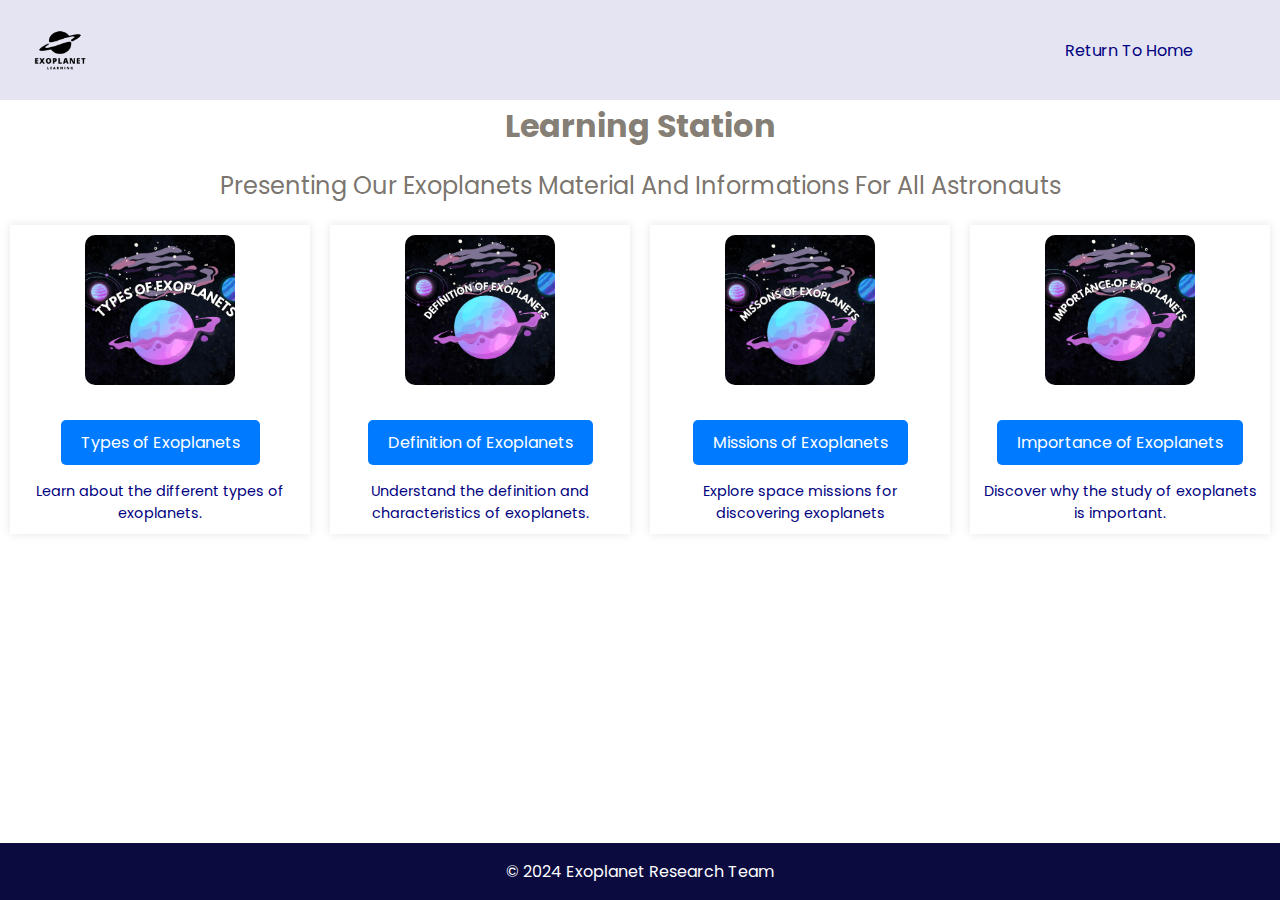
==== courses.html @ 097601c0 "first publish" ====
<!DOCTYPE html>
<html lang="en">
<head>
<meta charset="UTF-8">
<meta name="viewport" content="width=device-width, initial-scale=1.0">
<link rel="stylesheet" href="courses.css">
<title>My Website</title>
</head>
<body>

        <header>
        <!-- NAVBAR -->
        <nav>
            <img src="Planet-removebg-preview.png" alt="Logo">
            <div class="navigation">
                <div class="nav-items">
                    <a href="bodyy.html"><i class="homenav"></i>Return To Home</a>
                  
                   
                </div>
    
        </nav>
   
    
    <section id="data">
        
        <h1>Learning Station</h1>
        <p>Presenting Our Exoplanets Material And Informations For All Astronauts</p>
      </section>
      
      <div class="data-row">
        
        <div class="data-section">
            
            <img src="ttyty.png" alt="">
            <a class="btn" href="types.html">Types of Exoplanets</a>
            <p>Learn about the different types of exoplanets. </p>
        </div>
        <div class="data-section">
            <img src="dddd.png" alt="Definition">
            <a class="btn" href="definition.html">Definition of Exoplanets</a>
            <p>Understand the definition and characteristics of exoplanets.</p>
        </div>
        <div class="data-section">
            <img src="missiio.png" alt="">
            <a class="btn" href="M.html">Missions of Exoplanets</a>
            <p>Explore space missions for discovering exoplanets</p>
        </div>
       
        <div class="data-section">
            <img src="iim.png" alt="Importance">
            <a class="btn" href="importance.html">Importance of Exoplanets</a>
            <p>Discover why the study of exoplanets is important.</p>
        </div>
    </div>
        </header>
        <footer>
            <p>&copy; 2024 Exoplanet Research Team</p>
        </footer>
</body>
</html>
---- courses.css ----
@import url('https://fonts.googleapis.com/css2?family=Poppins:wght@300;500;600&display=swap');
*{
  margin: 0;
  padding: 0;
  box-sizing: border-box;
  font-family: 'poppins';

}
body {
    font-family:Verdana, Geneva, Tahoma, sans-serif;
    margin: 0;
    padding: 0;
    background-color: white;
    object-fit: ;
    display: flex;
    flex-direction: column;
    min-height: 100vh;
}
nav {
    display: flex;
    align-items: center;
    justify-content: space-between;
    padding: 10px 20px;
    background-color: rgb(228, 228, 243);
    position: fixed; /* Make the navbar fixed */
    top: 0; /* Stick it to the top */
    left: 0; /* Align it to the left */
    width: 100%; /* Full width */
    z-index: 1000; /* Ensure it stays above other content */
}

nav img {
    height: 80px; /* Adjust this value to make the logo bigger */
    width: auto;
}

.navigation {
    display: flex;
    align-items: center;
}

.nav-items {
    display: flex;
    gap: 15px;
    margin-right: 52px;
}

.nav-items a {
    color: navy;
    text-decoration: none;
    padding: 10px 15px;
    transition: background-color 0.3s;
    font-weight: 400;
}

.nav-items a:hover {
    background-color: rgb(236, 236, 161); /* Change background on hover */
}


#data {
    padding: 8vw 8vw 0 8vw;
    text-align: center;
}

#data h1{
    font-size: 2rem;
    color:rgba(80, 70, 56, 0.714);
}
#data p{
    color:rgba(63, 56, 46, 0.714); 
    font-size: 1.5rem;
    margin-top: 18px;
}

.data-row {
    display: flex;
    justify-content: space-around;
    align-items: center;
  
    background-color: white;
    margin-top: 12px;
}

.data-section {
    text-align: center;
    width: 45%; /* Adjusted width to fit two items in a row */
    margin: 10px;
    padding: 10px;
    
    box-shadow: 0 0 10px rgba(0, 0, 0, 0.1);
    
}

.data-section button {
    display: flex;
    align-items: center;
    justify-content: center;
    margin: 0 auto 15px;
}

.data-section img {
    width: 150px;
    display: flex;
    align-items: center;
    justify-content: center;
    height: 150px;
    object-fit: cover;
    border-radius: 10px;
    margin: 0 auto 15px;
}
.data-section p{
    margin-top: 15px;
    font-size: 0.9rem;
    line-height: 22px;
    color: navy;
}

.btn {
    display: inline-block;
    padding: 10px 20px;
    background-color: #007bff;
    color: #fff;
    text-decoration: none;
    border-radius: 5px;
    margin-top: 20px;
}
.btn:hover{
    color: white;
    background-color: black;
}
footer {
    background-color: rgb(11, 11, 64);
    color: white;
    text-align: center;
    padding: 1rem;
    margin-top: auto;
}
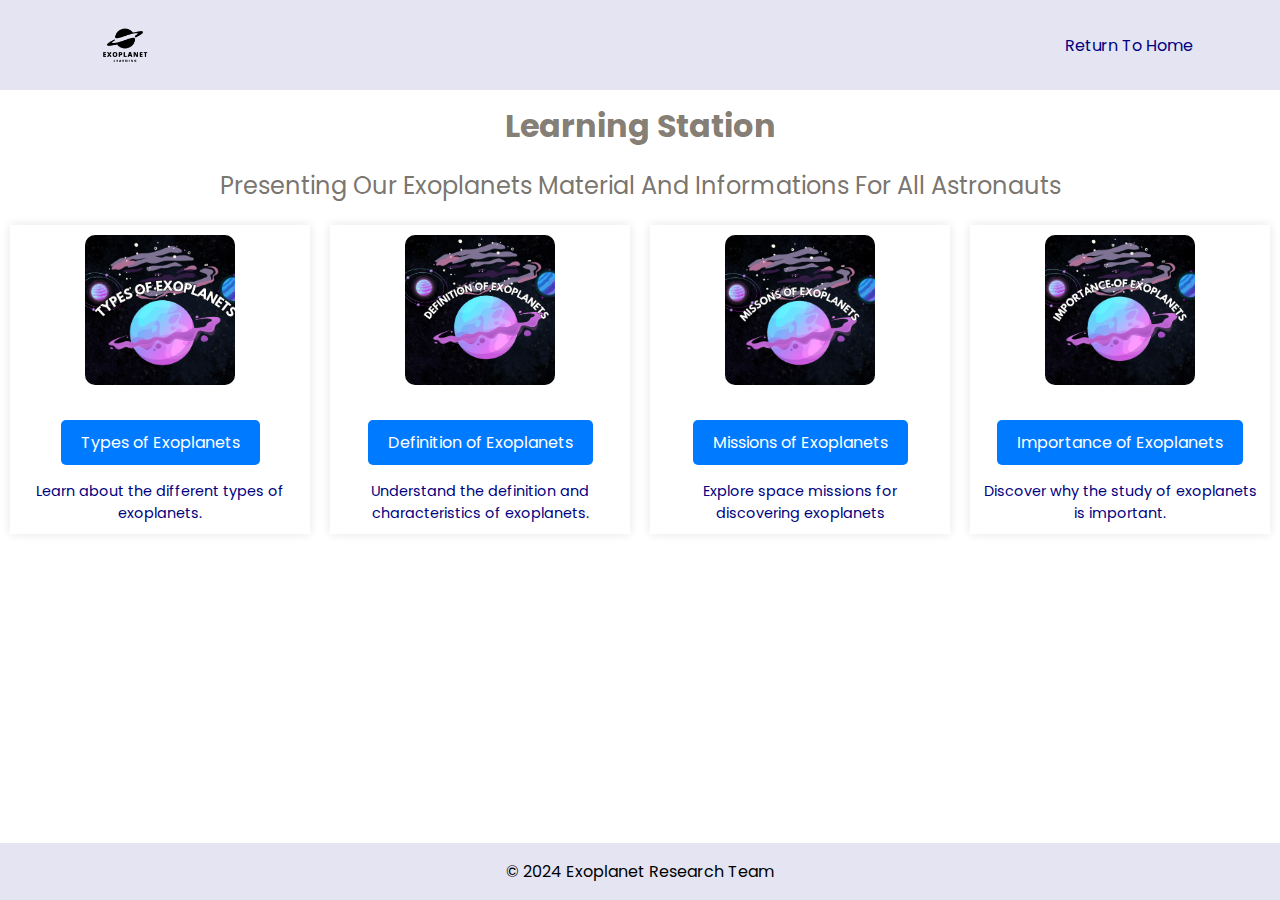
==== commit c22240ad: "handle style updates" ====
--- a/courses.html
+++ b/courses.html
@@ -14,17 +14,14 @@
             <img src="Planet-removebg-preview.png" alt="Logo">
             <div class="navigation">
                 <div class="nav-items">
-                    <a href="bodyy.html"><i class="homenav"></i>Return To Home</a>
-                  
-                   
+                    <a href="index.html"><i class="homenav"></i>Return To Home</a>
                 </div>
-    
         </nav>
    
     
     <section id="data">
         
-        <h1>Learning Station</h1>
+        <h1 class="lear">Learning Station</h1>
         <p>Presenting Our Exoplanets Material And Informations For All Astronauts</p>
       </section>
       
--- a/courses.css
+++ b/courses.css
@@ -1,138 +1,137 @@
-@import url('https://fonts.googleapis.com/css2?family=Poppins:wght@300;500;600&display=swap');
-*{
+@import url("https://fonts.googleapis.com/css2?family=Poppins:wght@300;500;600&display=swap");
+* {
   margin: 0;
   padding: 0;
   box-sizing: border-box;
-  font-family: 'poppins';
-
+  font-family: "poppins";
 }
 body {
-    font-family:Verdana, Geneva, Tahoma, sans-serif;
-    margin: 0;
-    padding: 0;
-    background-color: white;
-    object-fit: ;
-    display: flex;
-    flex-direction: column;
-    min-height: 100vh;
+  font-family: Verdana, Geneva, Tahoma, sans-serif;
+  margin: 0;
+  padding: 0;
+  background-color: white;
+  display: flex;
+  flex-direction: column;
+  min-height: 100vh;
 }
 nav {
-    display: flex;
-    align-items: center;
-    justify-content: space-between;
-    padding: 10px 20px;
-    background-color: rgb(228, 228, 243);
-    position: fixed; /* Make the navbar fixed */
-    top: 0; /* Stick it to the top */
-    left: 0; /* Align it to the left */
-    width: 100%; /* Full width */
-    z-index: 1000; /* Ensure it stays above other content */
+  display: flex;
+  align-items: center;
+  justify-content: space-between;
+  padding: 10px 20px;
+  background-color: rgb(228, 228, 243);
+  position: fixed; /* Make the navbar fixed */
+  top: 0; /* Stick it to the top */
+  left: 0; /* Align it to the left */
+  width: 100%; /* Full width */
+  z-index: 1000; /* Ensure it stays above other content */
 }
 
 nav img {
-    height: 80px; /* Adjust this value to make the logo bigger */
-    width: auto;
+  height: 70px; /* Adjust this value to make the logo bigger */
+  width: auto;
+  margin-left: 70px;
 }
 
 .navigation {
-    display: flex;
-    align-items: center;
+  display: flex;
+  align-items: center;
 }
 
 .nav-items {
-    display: flex;
-    gap: 15px;
-    margin-right: 52px;
+  display: flex;
+  gap: 15px;
+  margin-right: 52px;
 }
 
 .nav-items a {
-    color: navy;
-    text-decoration: none;
-    padding: 10px 15px;
-    transition: background-color 0.3s;
-    font-weight: 400;
+  color: navy;
+  text-decoration: none;
+  padding: 10px 15px;
+  font-weight: 400;
 }
 
 .nav-items a:hover {
-    background-color: rgb(236, 236, 161); /* Change background on hover */
+  background-color: #b3b6b7;
+  border-radius: 20px;
 }
 
-
 #data {
-    padding: 8vw 8vw 0 8vw;
-    text-align: center;
+  padding: 8vw 8vw 0 8vw;
+  text-align: center;
 }
 
-#data h1{
-    font-size: 2rem;
-    color:rgba(80, 70, 56, 0.714);
+#data h1 {
+  font-size: 2rem;
+  color: rgba(80, 70, 56, 0.714);
 }
-#data p{
-    color:rgba(63, 56, 46, 0.714); 
-    font-size: 1.5rem;
-    margin-top: 18px;
+#data p {
+  color: rgba(63, 56, 46, 0.714);
+  font-size: 1.5rem;
+  margin-top: 18px;
 }
 
 .data-row {
-    display: flex;
-    justify-content: space-around;
-    align-items: center;
-  
-    background-color: white;
-    margin-top: 12px;
+  display: flex;
+  justify-content: space-around;
+  align-items: center;
+
+  background-color: white;
+  margin-top: 12px;
 }
 
 .data-section {
-    text-align: center;
-    width: 45%; /* Adjusted width to fit two items in a row */
-    margin: 10px;
-    padding: 10px;
-    
-    box-shadow: 0 0 10px rgba(0, 0, 0, 0.1);
-    
+  text-align: center;
+  width: 45%; /* Adjusted width to fit two items in a row */
+  margin: 10px;
+  padding: 10px;
+
+  box-shadow: 0 0 10px rgba(0, 0, 0, 0.1);
 }
 
 .data-section button {
-    display: flex;
-    align-items: center;
-    justify-content: center;
-    margin: 0 auto 15px;
+  display: flex;
+  align-items: center;
+  justify-content: center;
+  margin: 0 auto 15px;
 }
-
+.lear {
+  color: black;
+}
 .data-section img {
-    width: 150px;
-    display: flex;
-    align-items: center;
-    justify-content: center;
-    height: 150px;
-    object-fit: cover;
-    border-radius: 10px;
-    margin: 0 auto 15px;
+  width: 150px;
+  display: flex;
+  align-items: center;
+  justify-content: center;
+  height: 150px;
+  object-fit: cover;
+  border-radius: 10px;
+  margin: 0 auto 15px;
 }
-.data-section p{
-    margin-top: 15px;
-    font-size: 0.9rem;
-    line-height: 22px;
-    color: navy;
+.data-section p {
+  margin-top: 15px;
+  font-size: 0.9rem;
+  line-height: 22px;
+  color: navy;
 }
 
 .btn {
-    display: inline-block;
-    padding: 10px 20px;
-    background-color: #007bff;
-    color: #fff;
-    text-decoration: none;
-    border-radius: 5px;
-    margin-top: 20px;
+  display: inline-block;
+  padding: 10px 20px;
+  background-color: #007bff;
+  color: #fff;
+  text-decoration: none;
+  border-radius: 5px;
+  margin-top: 20px;
 }
-.btn:hover{
-    color: white;
-    background-color: black;
+.btn:hover {
+  color: white;
+  background-color: black;
 }
 footer {
-    background-color: rgb(11, 11, 64);
-    color: white;
-    text-align: center;
-    padding: 1rem;
-    margin-top: auto;
+  background-color: rgb(228, 228, 243);
+  color: black;
+  text-align: center;
+  padding: 1rem;
+  margin-top: auto;
 }
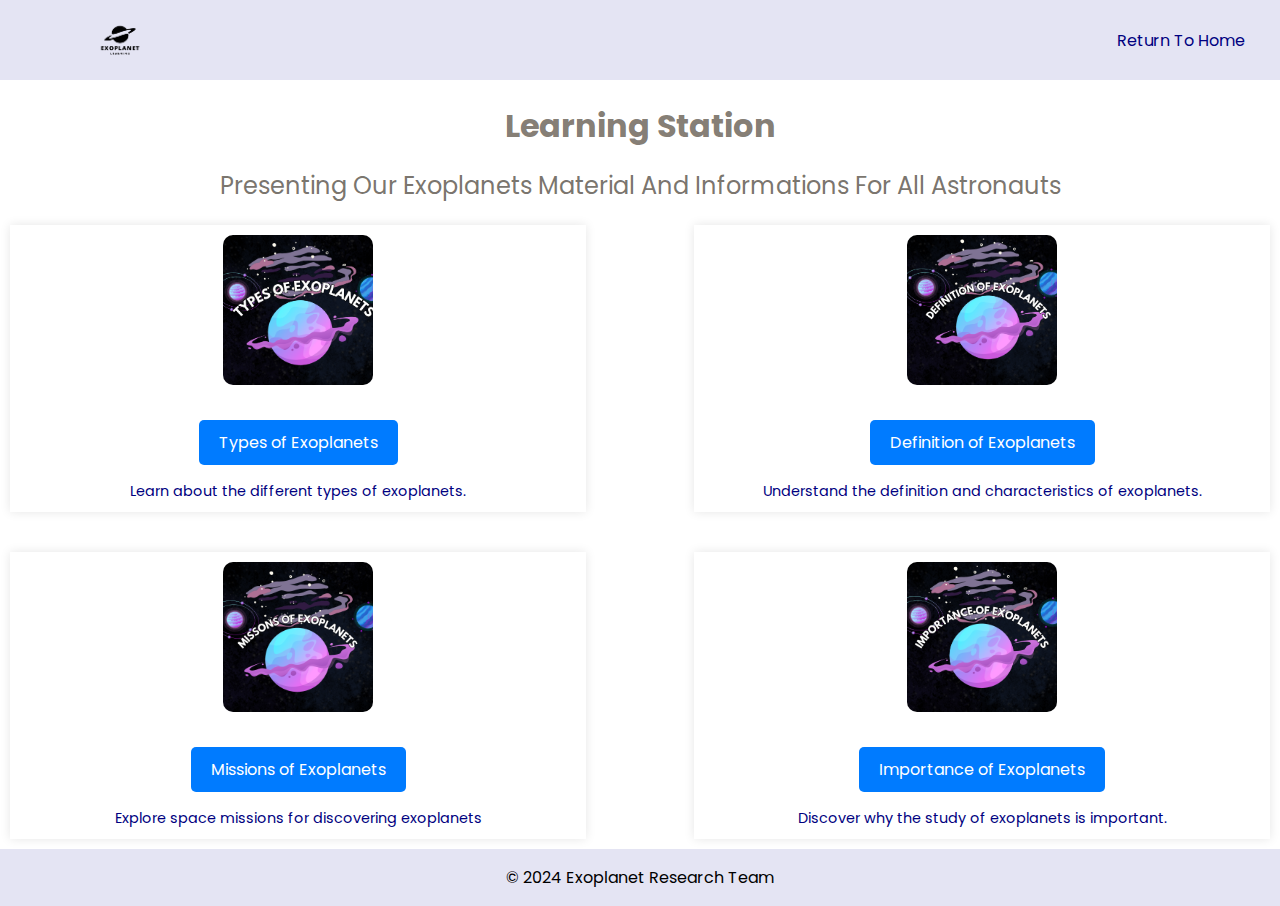
==== commit 269cc213: "updates" ====
--- a/courses.html
+++ b/courses.html
@@ -4,7 +4,7 @@
 <meta charset="UTF-8">
 <meta name="viewport" content="width=device-width, initial-scale=1.0">
 <link rel="stylesheet" href="courses.css">
-<title>My Website</title>
+<title>Learning Station</title>
 </head>
 <body>
 
@@ -13,6 +13,8 @@
         <nav>
             <img src="Planet-removebg-preview.png" alt="Logo">
             <div class="navigation">
+                <i class='bx bx-menu menu-icon'></i> <!-- Menu icon for mobile -->
+
                 <div class="nav-items">
                     <a href="index.html"><i class="homenav"></i>Return To Home</a>
                 </div>
--- a/courses.css
+++ b/courses.css
@@ -14,23 +14,24 @@
   flex-direction: column;
   min-height: 100vh;
 }
+/* Default Navbar for larger screens (including laptops) */
 nav {
   display: flex;
   align-items: center;
   justify-content: space-between;
   padding: 10px 20px;
   background-color: rgb(228, 228, 243);
-  position: fixed; /* Make the navbar fixed */
-  top: 0; /* Stick it to the top */
-  left: 0; /* Align it to the left */
-  width: 100%; /* Full width */
-  z-index: 1000; /* Ensure it stays above other content */
+  position: fixed;
+  top: 0;
+  left: 0;
+  width: 100%;
+  z-index: 1000;
 }
 
 nav img {
-  height: 70px; /* Adjust this value to make the logo bigger */
+  height: 60px;
   width: auto;
-  margin-left: 70px;
+  margin-left: 70px; 
 }
 
 .navigation {
@@ -41,7 +42,6 @@
 .nav-items {
   display: flex;
   gap: 15px;
-  margin-right: 52px;
 }
 
 .nav-items a {
@@ -56,6 +56,69 @@
   border-radius: 20px;
 }
 
+/* Mobile View (Overlay) */
+@media screen and (max-width: 768px) {
+  .nav-items {
+    position: absolute;
+    top: 100%;
+    right: 0;
+    background-color: rgba(228, 228, 243, 0.95); /* Overlay background with transparency */
+    width: 100%;
+    max-width: 300px;
+    display: none; /* Hidden by default */
+    flex-direction: column;
+    align-items: center;
+  }
+
+  .nav-items.active {
+    display: flex; /* Show the nav items when the menu is toggled */
+  }
+
+  .nav-items a {
+    padding: 15px;
+    border-bottom: 1px solid #b3b6b7;
+    width: 100%;
+    text-align: center;
+  }
+
+  .menu-icon {
+    display: block;
+    cursor: pointer;
+    font-size: 1.5rem;
+    color: navy;
+  }
+}
+
+/* Small Screens (Under 480px) */
+@media screen and (max-width: 480px) {
+  nav img {
+    height: 50px;
+  }
+
+  .nav-items {
+    gap: 10px;
+  }
+}
+
+/* Show the full menu on laptop view */
+@media screen and (min-width: 769px) {
+  .menu-icon {
+    display: none; /* Hide the menu icon on laptop and larger screens */
+  }
+
+  .nav-items {
+    display: flex; /* Show the nav items by default on larger screens */
+    position: static;
+    width: auto;
+    background: none;
+    flex-direction: row; /* Horizontal alignment */
+  }
+
+  .nav-items a {
+    padding: 10px 15px;
+  }
+}
+
 #data {
   padding: 8vw 8vw 0 8vw;
   text-align: center;
@@ -65,55 +128,89 @@
   font-size: 2rem;
   color: rgba(80, 70, 56, 0.714);
 }
+
 #data p {
   color: rgba(63, 56, 46, 0.714);
   font-size: 1.5rem;
   margin-top: 18px;
 }
 
+/* Flexbox container for data sections */
 .data-row {
   display: flex;
-  justify-content: space-around;
-  align-items: center;
-
+  flex-wrap: wrap; /* Ensure items wrap when there's not enough space */
+  justify-content: space-between; /* Space items evenly */
+  align-items: center;
+  gap: 20px; /* Add space between each item */
   background-color: white;
   margin-top: 12px;
 }
 
+/* Flexbox items */
 .data-section {
+  display: flex;
+  flex-direction: column; /* Stack content vertically */
+  align-items: center;
   text-align: center;
-  width: 45%; /* Adjusted width to fit two items in a row */
+  width: 45%; /* Two items per row for larger screens */
   margin: 10px;
   padding: 10px;
-
   box-shadow: 0 0 10px rgba(0, 0, 0, 0.1);
-}
-
-.data-section button {
-  display: flex;
-  align-items: center;
-  justify-content: center;
-  margin: 0 auto 15px;
-}
-.lear {
-  color: black;
-}
+  transition: all 0.3s;
+}
+
 .data-section img {
   width: 150px;
-  display: flex;
-  align-items: center;
-  justify-content: center;
   height: 150px;
   object-fit: cover;
   border-radius: 10px;
-  margin: 0 auto 15px;
-}
+  margin-bottom: 15px;
+}
+
 .data-section p {
   margin-top: 15px;
   font-size: 0.9rem;
   line-height: 22px;
   color: navy;
 }
+
+/* Responsive adjustments for Flexbox */
+@media screen and (max-width: 1024px) {
+  .data-section {
+    width: 45%; /* Two items per row on medium screens */
+  }
+}
+
+@media screen and (max-width: 768px) {
+  .data-section {
+    width: 100%; /* One item per row for smaller screens */
+  }
+}
+
+@media screen and (max-width: 480px) {
+  #data h1 {
+    font-size: 1.5rem; /* Reduce heading size */
+  }
+
+  #data p {
+    font-size: 1rem; /* Reduce paragraph size */
+  }
+
+  .data-section {
+    width: 100%; /* One item per row for very small screens */
+    margin: 15px 0;
+  }
+
+  .data-section img {
+    width: 120px; /* Reduce image size */
+    height: 120px;
+  }
+
+  .data-section p {
+    font-size: 0.8rem; /* Reduce paragraph size */
+  }
+}
+
 
 .btn {
   display: inline-block;
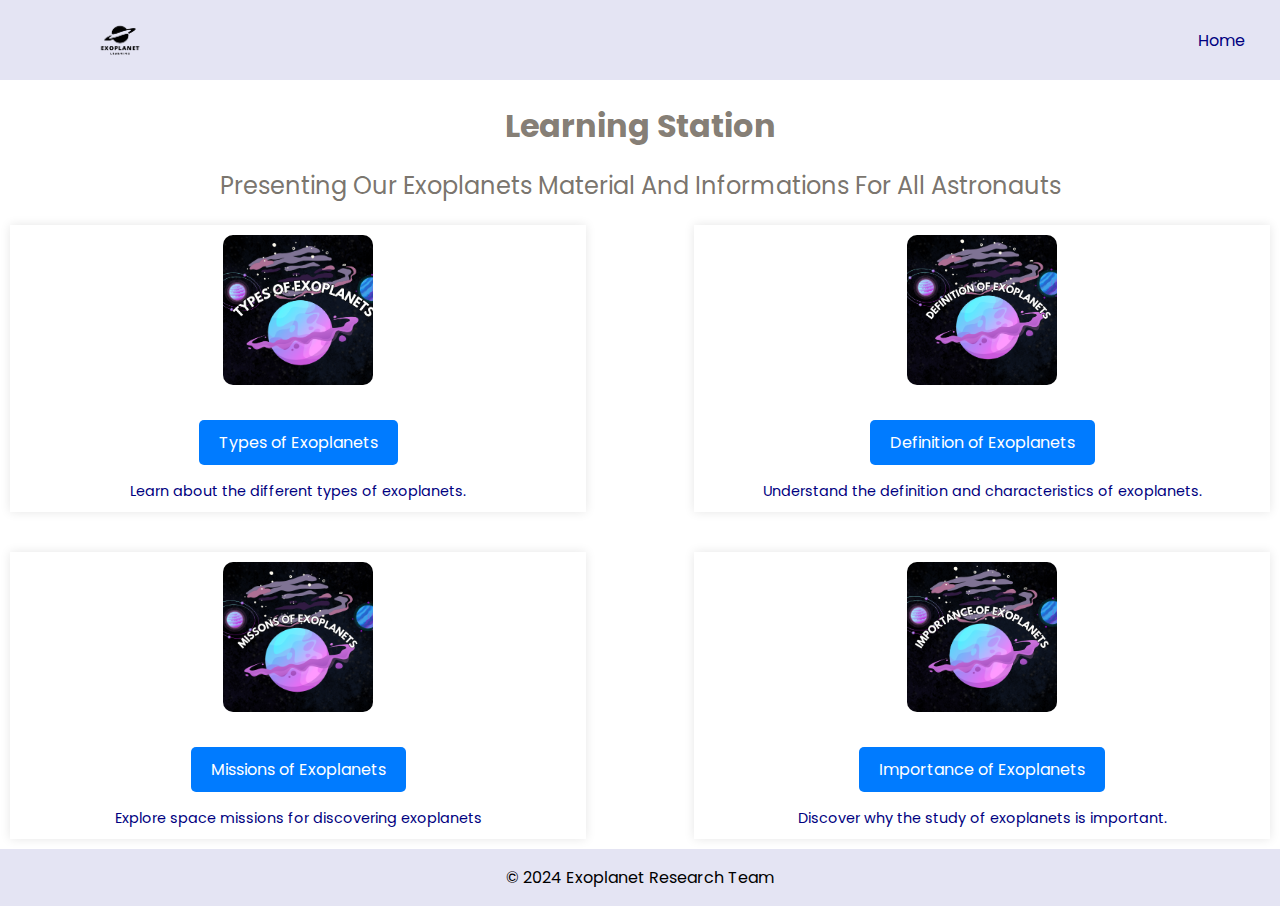
==== commit a8cae99f: "updates" ====
--- a/courses.html
+++ b/courses.html
@@ -16,7 +16,7 @@
                 <i class='bx bx-menu menu-icon'></i> <!-- Menu icon for mobile -->
 
                 <div class="nav-items">
-                    <a href="index.html"><i class="homenav"></i>Return To Home</a>
+                    <a href="index.html"><i class="homenav"></i>Home</a>
                 </div>
         </nav>
    
@@ -57,4 +57,18 @@
             <p>&copy; 2024 Exoplanet Research Team</p>
         </footer>
 </body>
+<script>
+    window.addEventListener("scroll", function() {
+      const nav = document.querySelector("nav");
+      nav.classList.toggle("scrolled", window.scrollY > 50);
+    });
+  
+    const menuIcon = document.querySelector('.menu-icon');
+    const navItems = document.querySelector('.nav-items');
+  
+    menuIcon.addEventListener('click', () => {
+      navItems.classList.toggle('active');
+    });
+  </script>
+
 </html>